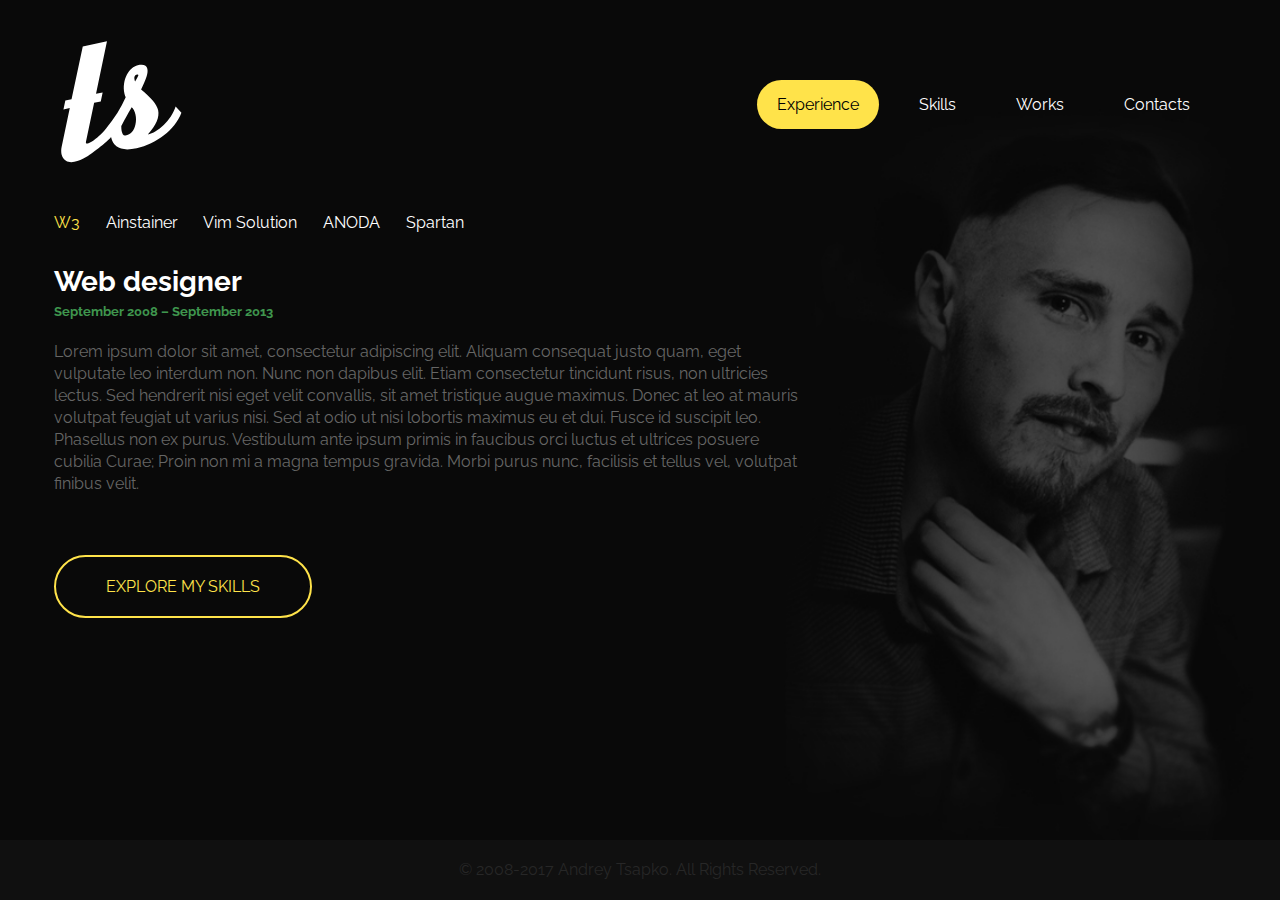
==== experience.html @ 204df2f4 "experience page created" ====
<!DOCTYPE html>
<html lang="en">
<head>
    <meta charset="UTF-8">
    <meta name="viewport" content="width=device-width, initial-scale=1.0">
    <meta http-equiv="X-UA-Compatible" content="ie=edge">
    <title>Andrey Tsapko personal page</title>
    <link href="css/main.css" rel="stylesheet">
    <link href="https://fonts.googleapis.com/css?family=Raleway" rel="stylesheet">
</head>
<body>

    <!-- header -->
    <div id="main-header-wrapper">
      <header id="main-header">
        <!-- logo desktop -->
        <div class="logo-desktop">
            <a href="/">
                <svg version="1.1" id="Layer_1" xmlns="http://www.w3.org/2000/svg" xmlns:xlink="http://www.w3.org/1999/xlink" x="0px" y="0px" width="122px" viewBox="0 0 68.5 68.938" enable-background="new 0 0 68.5 68.938" xml:space="preserve">
                    <g>
                        <g>
                            <path fill="#ffffff" d="M62.212,42.963c-1.188,1.773-2.513,3.356-3.978,4.748s-2.976,2.563-4.538,3.506
                            c-1.561,0.946-3.028,1.568-4.398,1.866c4.728-5.159,6.66-9.736,5.79-13.731c-0.675-3.101-3.86-6.95-9.553-11.548
                            c0.757-1.595,1.392-2.987,1.909-4.173c0.515-1.186,0.907-2.234,1.177-3.148c0.27-0.911,0.442-1.707,0.517-2.385
                            c0.073-0.675,0.041-1.33-0.096-1.962c-0.435-1.996-2.234-2.653-5.397-1.964c-1.16,0.253-2.286,0.856-3.375,1.808
                            c-1.089,0.954-2.005,2.144-2.743,3.57c-0.738,1.428-1.254,3.054-1.546,4.878c-0.294,1.827-0.221,3.738,0.212,5.734
                            c0.161,0.738,0.388,1.402,0.684,1.999c-2.515,5.79-6.219,11.704-11.114,17.741c-2.766,3.412-5.753,5.726-6.944,6.59
                            c-1.192,0.866-2.262,1.4-3.212,1.608c-0.633,0.137-0.995-0.002-1.087-0.425c0.051-0.011,0.073-0.043,0.062-0.096
                            c-0.034-0.159-0.036-0.294-0.006-0.412l4.593-21.894l3.716-0.808l1.059-5.02l-3.716,0.808l6.148-29.582l-13.6,2.961L6.468,33.251
                            L2.99,34.008l-1.059,5.02l3.558-0.774L0.895,60.148c-0.167,0.753-0.244,1.486-0.225,2.196c0.017,0.712,0.077,1.304,0.18,1.778
                            c0.354,1.63,1.186,2.852,2.496,3.669c1.308,0.817,2.886,1.023,4.733,0.622c2.162-0.47,4.441-1.407,6.843-2.811
                            c1.066-0.624,12.281-8.698,13.72-11.164l0.051,0.236c1.282,5.889,6.06,7.93,14.337,6.129c2.741-0.596,5.423-1.525,8.048-2.786
                            c2.625-1.259,5.046-2.751,7.267-4.473c2.219-1.722,4.184-3.663,5.895-5.826c1.709-2.162,3.021-4.443,3.935-6.845l-3.247-3.504
                            C64.304,39.326,63.397,41.189,62.212,42.963z M42.35,47.41c-0.738,3.463-2.608,5.524-5.612,6.176
                            c-1.001,0.219-1.696-0.566-2.086-2.355c-0.103-0.474-0.167-0.954-0.191-1.445c-0.024-0.491-0.041-1.01-0.049-1.559
                            c1.252-2.365,2.365-4.409,3.343-6.137c0.976-1.726,1.803-3.187,2.483-4.381c1.021,0.879,1.731,2.239,2.129,4.079
                            C42.792,43.735,42.785,45.609,42.35,47.41z M42.161,23.335c-0.099-0.197-0.167-0.39-0.208-0.575
                            c-0.041-0.184-0.077-0.354-0.112-0.513c-0.354-1.63,0.127-2.588,1.445-2.876c0.42-0.092,0.66-0.006,0.718,0.257
                            C44.061,19.893,43.446,21.128,42.161,23.335z"/>
                        </g>
                    </g>
                </svg>
            </a>
        </div>
        <!-- logo mobile -->
        <input type="checkbox" id="logo-mobile-checkbox">
        <label for="logo-mobile-checkbox" class="logo-mobile">
            <svg version="1.1" id="Layer_1" xmlns="http://www.w3.org/2000/svg" xmlns:xlink="http://www.w3.org/1999/xlink" x="0px" y="0px" width="30px" viewBox="0 0 68.5 68.938" enable-background="new 0 0 68.5 68.938" xml:space="preserve">
                <g>
                    <g>
                        <path fill="#ffffff" d="M62.212,42.963c-1.188,1.773-2.513,3.356-3.978,4.748s-2.976,2.563-4.538,3.506
                        c-1.561,0.946-3.028,1.568-4.398,1.866c4.728-5.159,6.66-9.736,5.79-13.731c-0.675-3.101-3.86-6.95-9.553-11.548
                        c0.757-1.595,1.392-2.987,1.909-4.173c0.515-1.186,0.907-2.234,1.177-3.148c0.27-0.911,0.442-1.707,0.517-2.385
                        c0.073-0.675,0.041-1.33-0.096-1.962c-0.435-1.996-2.234-2.653-5.397-1.964c-1.16,0.253-2.286,0.856-3.375,1.808
                        c-1.089,0.954-2.005,2.144-2.743,3.57c-0.738,1.428-1.254,3.054-1.546,4.878c-0.294,1.827-0.221,3.738,0.212,5.734
                        c0.161,0.738,0.388,1.402,0.684,1.999c-2.515,5.79-6.219,11.704-11.114,17.741c-2.766,3.412-5.753,5.726-6.944,6.59
                        c-1.192,0.866-2.262,1.4-3.212,1.608c-0.633,0.137-0.995-0.002-1.087-0.425c0.051-0.011,0.073-0.043,0.062-0.096
                        c-0.034-0.159-0.036-0.294-0.006-0.412l4.593-21.894l3.716-0.808l1.059-5.02l-3.716,0.808l6.148-29.582l-13.6,2.961L6.468,33.251
                        L2.99,34.008l-1.059,5.02l3.558-0.774L0.895,60.148c-0.167,0.753-0.244,1.486-0.225,2.196c0.017,0.712,0.077,1.304,0.18,1.778
                        c0.354,1.63,1.186,2.852,2.496,3.669c1.308,0.817,2.886,1.023,4.733,0.622c2.162-0.47,4.441-1.407,6.843-2.811
                        c1.066-0.624,12.281-8.698,13.72-11.164l0.051,0.236c1.282,5.889,6.06,7.93,14.337,6.129c2.741-0.596,5.423-1.525,8.048-2.786
                        c2.625-1.259,5.046-2.751,7.267-4.473c2.219-1.722,4.184-3.663,5.895-5.826c1.709-2.162,3.021-4.443,3.935-6.845l-3.247-3.504
                        C64.304,39.326,63.397,41.189,62.212,42.963z M42.35,47.41c-0.738,3.463-2.608,5.524-5.612,6.176
                        c-1.001,0.219-1.696-0.566-2.086-2.355c-0.103-0.474-0.167-0.954-0.191-1.445c-0.024-0.491-0.041-1.01-0.049-1.559
                        c1.252-2.365,2.365-4.409,3.343-6.137c0.976-1.726,1.803-3.187,2.483-4.381c1.021,0.879,1.731,2.239,2.129,4.079
                        C42.792,43.735,42.785,45.609,42.35,47.41z M42.161,23.335c-0.099-0.197-0.167-0.39-0.208-0.575
                        c-0.041-0.184-0.077-0.354-0.112-0.513c-0.354-1.63,0.127-2.588,1.445-2.876c0.42-0.092,0.66-0.006,0.718,0.257
                        C44.061,19.893,43.446,21.128,42.161,23.335z"/>
                     </g>
                </g>
            </svg>
        </label>
        <!-- main nav -->
        <nav id="main-topnav">
            <ul>
                <li><a class="active" href="experience.html">Experience</a></li>
                <li><a href="skills.html">Skills</a></li>
                <li><a href="works.html">Works</a></li>
                <li><a href="contacts.html">Contacts</a></li>
            </ul>
        </nav>
      </header>
    </div>

    <!-- content section -->
    <div id="content-section">
        <div class="experience-section">
            <input type="radio" name="tabs" checked="checked" id="w3"/><label for="w3">W3</label>
            <input type="radio" name="tabs" id="ainstainer"/><label for="ainstainer">Ainstainer</label>
            <input type="radio" name="tabs" id="vim-solution"/><label for="vim-solution">Vim Solution</label>
            <input type="radio" name="tabs" id="anoda"/><label for="anoda">ANODA</label>
            <input type="radio" name="tabs" id="spartan"/><label for="spartan">Spartan</label>
            <div class="tabs">
                <h3>Web designer</h3>
                <h5>September 2008 – September 2013</h5>
                <p>Lorem ipsum dolor sit amet, consectetur adipiscing elit. Aliquam consequat justo quam, eget vulputate leo interdum non. Nunc non dapibus elit. Etiam consectetur tincidunt risus, non ultricies lectus. Sed hendrerit nisi eget velit convallis, sit amet tristique augue maximus. Donec at leo at mauris volutpat feugiat ut varius nisi. Sed at odio ut nisi lobortis maximus eu et dui. Fusce id suscipit leo. Phasellus non ex purus. Vestibulum ante ipsum primis in faucibus orci luctus et ultrices posuere cubilia Curae; Proin non mi a magna tempus gravida. Morbi purus nunc, facilisis et tellus vel, volutpat finibus velit.</p>
            </div>
            <div class="tabs">
                <h3>Web designer</h3>
                <h5>September 2013 – December 2013</h5>
                <p>Lorem ipsum dolor sit amet, consectetur adipiscing elit. Aliquam consequat justo quam, eget vulputate leo interdum non. Nunc non dapibus elit. Etiam consectetur tincidunt risus, non ultricies lectus. Sed hendrerit nisi eget velit convallis, sit amet tristique augue maximus. Donec at leo at mauris volutpat feugiat ut varius nisi. Sed at odio ut nisi lobortis maximus eu et dui. Fusce id suscipit leo. Phasellus non ex purus. Vestibulum ante ipsum primis in faucibus orci luctus et ultrices posuere cubilia Curae; Proin non mi a magna tempus gravida. Morbi purus nunc, facilisis et tellus vel, volutpat finibus velit.</p>
            </div>
            <div class="tabs">
                <h3>Web designer</h3>
                <h5>December 2013 – May 2014</h5>
                <p>Lorem ipsum dolor sit amet, consectetur adipiscing elit. Aliquam consequat justo quam, eget vulputate leo interdum non. Nunc non dapibus elit. Etiam consectetur tincidunt risus, non ultricies lectus. Sed hendrerit nisi eget velit convallis, sit amet tristique augue maximus. Donec at leo at mauris volutpat feugiat ut varius nisi. Sed at odio ut nisi lobortis maximus eu et dui. Fusce id suscipit leo. Phasellus non ex purus. Vestibulum ante ipsum primis in faucibus orci luctus et ultrices posuere cubilia Curae; Proin non mi a magna tempus gravida. Morbi purus nunc, facilisis et tellus vel, volutpat finibus velit.</p>
            </div>
            <div class="tabs">
                <h3>UI designer</h3>
                <h5>June 2014 – March 2015</h5>
                <p>Lorem ipsum dolor sit amet, consectetur adipiscing elit. Aliquam consequat justo quam, eget vulputate leo interdum non. Nunc non dapibus elit. Etiam consectetur tincidunt risus, non ultricies lectus. Sed hendrerit nisi eget velit convallis, sit amet tristique augue maximus. Donec at leo at mauris volutpat feugiat ut varius nisi. Sed at odio ut nisi lobortis maximus eu et dui. Fusce id suscipit leo. Phasellus non ex purus. Vestibulum ante ipsum primis in faucibus orci luctus et ultrices posuere cubilia Curae; Proin non mi a magna tempus gravida. Morbi purus nunc, facilisis et tellus vel, volutpat finibus velit.</p>
            </div>
            <div class="tabs">
                <h3>UI/UX designer</h3>
                <h5>July 2015 – July 2017</h5>
                <p>Lorem ipsum dolor sit amet, consectetur adipiscing elit. Aliquam consequat justo quam, eget vulputate leo interdum non. Nunc non dapibus elit. Etiam consectetur tincidunt risus, non ultricies lectus. Sed hendrerit nisi eget velit convallis, sit amet tristique augue maximus. Donec at leo at mauris volutpat feugiat ut varius nisi. Sed at odio ut nisi lobortis maximus eu et dui. Fusce id suscipit leo. Phasellus non ex purus. Vestibulum ante ipsum primis in faucibus orci luctus et ultrices posuere cubilia Curae; Proin non mi a magna tempus gravida. Morbi purus nunc, facilisis et tellus vel, volutpat finibus velit.</p>
            </div>
        </div>
        <div class="but-section">
            <a href="skills.html" class="btn-nav">Explore my Skills</a>
        </div>
    </div>

    <!-- footer -->
    <div class="footer-wrapper">
        <footer class="footer">
            <p class="text-muted-footer">© 2008-2017 Andrey Tsapko. All Rights Reserved.</p>
        </footer>
    </div>

<script src="js/main.js"></script>
</body>
</html>
---- css/main.css ----
/* colors */
/* global */
html {
  position: relative;
  min-height: 100%;
}
html body {
  font-family: 'Raleway', sans-serif;
  /* Margin bottom by footer height */
  margin: 0 0 60px;
  background: url('/images/main-bg.jpg') no-repeat center center fixed;
  background-size: cover;
}
/* header section*/
#main-header {
  width: 100%;
  background: transparent;
  /* logo */
  /* main nav */
}
#main-header #logo-mobile-checkbox {
  display: none;
}
#main-header .logo-desktop {
  margin: 40px 60px;
  display: block;
  float: left;
}
#main-header .logo-mobile {
  visibility: hidden;
  padding: 20px;
  position: absolute;
  right: 10%;
  bottom: 10%;
  background: #aaa;
  border-radius: 50%;
}
#main-header #main-topnav ul {
  margin: 0;
  padding: 80px 60px;
  list-style: none;
  display: flex;
  justify-content: flex-end;
}
#main-header #main-topnav ul li {
  margin: 0 10px;
}
#main-header #main-topnav ul li a {
  display: block;
  padding: 15px 20px;
  color: #fff;
  text-decoration: none;
}
#main-header #main-topnav ul li a:hover {
  background-color: #ffe34a;
  border-radius: 80px;
  color: #000;
  transition: All 0.3s ease;
}
#main-header #main-topnav ul li .active {
  background-color: #ffe34a;
  border-radius: 80px;
  color: #000;
}
/* content section */
#content-section {
  max-width: 752px;
  margin: 0 54px 60px;
  /* hello section */
  /* experience section */
  /* skills section */
  /* works section */
  /* btn section */
}
#content-section .hello-section h1 {
  margin: 0;
  font-size: 54px;
  color: #fff;
  font-weight: 100;
}
#content-section .hello-section h2 {
  margin-top: 7px;
  color: #3f964e;
}
#content-section .hello-section p {
  line-height: 22px;
  color: #666665;
}
#content-section .experience-section div h3 {
  color: #fff;
  font-size: 28px;
  margin-bottom: 0;
}
#content-section .experience-section div h5 {
  margin-top: 6px;
  color: #3f964e;
}
#content-section .experience-section div p {
  color: #666665;
  line-height: 22px;
}
#content-section .experience-section > div,
#content-section .experience-section > input {
  display: none;
}
#content-section .experience-section label {
  padding: 0 22px 0 0;
  line-height: 28px;
  cursor: pointer;
  position: relative;
  color: #fff;
  background: transparent;
}
#content-section .experience-section input[type="radio"]:checked + label {
  color: #ffe34a;
}
#content-section .experience-section > input:nth-of-type(1):checked ~ div:nth-of-type(1),
#content-section .experience-section > input:nth-of-type(2):checked ~ div:nth-of-type(2),
#content-section .experience-section > input:nth-of-type(3):checked ~ div:nth-of-type(3),
#content-section .experience-section > input:nth-of-type(4):checked ~ div:nth-of-type(4),
#content-section .experience-section > input:nth-of-type(5):checked ~ div:nth-of-type(5) {
  display: block;
}
#content-section div.but-section {
  padding: 22px 0;
  margin: 60px 0 120px;
}
#content-section div.but-section a.btn-nav {
  color: #ffe34a;
  background-color: transparent;
  border: 2px solid #ffe34a;
  border-radius: 80px;
  margin-top: 40px;
  padding: 20px 50px;
  text-transform: uppercase;
  text-decoration: none;
}
#content-section div.but-section a.btn-nav:hover {
  color: #000;
  background-color: #ffe34a;
  border: 2px solid #ffe34a;
  transition: All 0.3s ease;
}
/* media queries */
@media (max-width: 768px) {
  #main-header {
    /* logo */
    /* main nav */
  }
  #main-header .logo-desktop {
    visibility: hidden;
  }
  #main-header .logo-mobile {
    visibility: visible;
    z-index: 50;
  }
  #main-header #main-topnav {
    width: 100%;
    height: 100%;
    position: fixed;
    background-color: rgba(0, 0, 0, 0.7);
    opacity: 0;
    visibility: hidden;
    cursor: pointer;
    transition: all .3s ease;
  }
  #main-header #main-topnav ul {
    display: block;
    margin: 30%;
    text-align: center;
  }
  #main-header #logo-mobile-checkbox:checked ~ #main-topnav {
    opacity: 1;
    visibility: visible;
  }
}
/* footer */
.footer {
  position: absolute;
  bottom: 0;
  width: 100%;
  /* Set the fixed height of the footer here */
  height: 60px;
  background-color: #101010;
}
.footer .text-muted-footer {
  color: #272727;
  text-align: center;
  padding: 6px;
  margin: 14px;
}
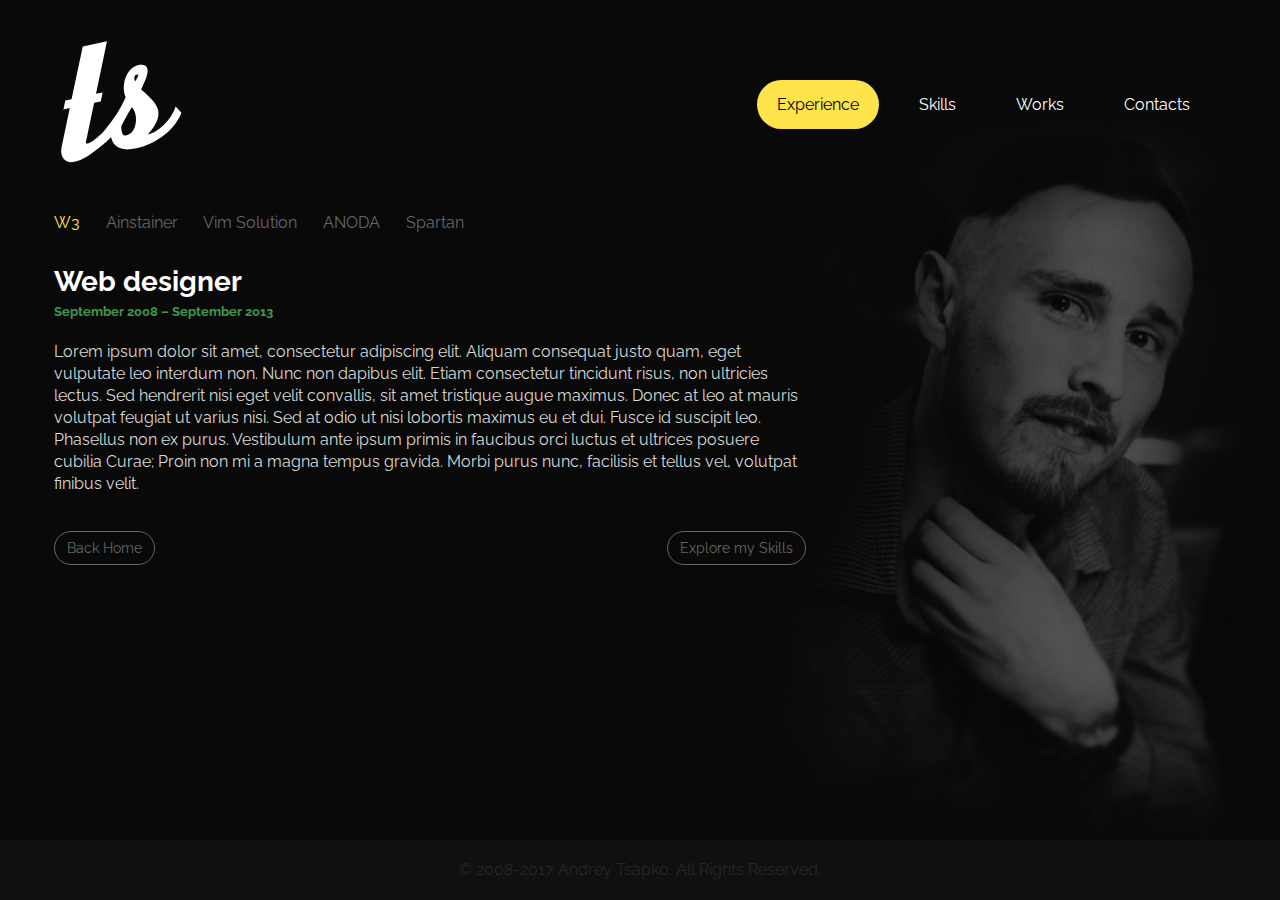
==== commit eefd1c82: "works page created" ====
--- a/experience.html
+++ b/experience.html
@@ -90,26 +90,36 @@
             <input type="radio" name="tabs" id="vim-solution"/><label for="vim-solution">Vim Solution</label>
             <input type="radio" name="tabs" id="anoda"/><label for="anoda">ANODA</label>
             <input type="radio" name="tabs" id="spartan"/><label for="spartan">Spartan</label>
+
+            <!-- W3 -->
             <div class="tabs">
                 <h3>Web designer</h3>
                 <h5>September 2008 – September 2013</h5>
                 <p>Lorem ipsum dolor sit amet, consectetur adipiscing elit. Aliquam consequat justo quam, eget vulputate leo interdum non. Nunc non dapibus elit. Etiam consectetur tincidunt risus, non ultricies lectus. Sed hendrerit nisi eget velit convallis, sit amet tristique augue maximus. Donec at leo at mauris volutpat feugiat ut varius nisi. Sed at odio ut nisi lobortis maximus eu et dui. Fusce id suscipit leo. Phasellus non ex purus. Vestibulum ante ipsum primis in faucibus orci luctus et ultrices posuere cubilia Curae; Proin non mi a magna tempus gravida. Morbi purus nunc, facilisis et tellus vel, volutpat finibus velit.</p>
             </div>
+
+            <!-- Ainstainer -->
             <div class="tabs">
                 <h3>Web designer</h3>
                 <h5>September 2013 – December 2013</h5>
                 <p>Lorem ipsum dolor sit amet, consectetur adipiscing elit. Aliquam consequat justo quam, eget vulputate leo interdum non. Nunc non dapibus elit. Etiam consectetur tincidunt risus, non ultricies lectus. Sed hendrerit nisi eget velit convallis, sit amet tristique augue maximus. Donec at leo at mauris volutpat feugiat ut varius nisi. Sed at odio ut nisi lobortis maximus eu et dui. Fusce id suscipit leo. Phasellus non ex purus. Vestibulum ante ipsum primis in faucibus orci luctus et ultrices posuere cubilia Curae; Proin non mi a magna tempus gravida. Morbi purus nunc, facilisis et tellus vel, volutpat finibus velit.</p>
             </div>
+
+            <!-- Vim Solution -->
             <div class="tabs">
                 <h3>Web designer</h3>
                 <h5>December 2013 – May 2014</h5>
                 <p>Lorem ipsum dolor sit amet, consectetur adipiscing elit. Aliquam consequat justo quam, eget vulputate leo interdum non. Nunc non dapibus elit. Etiam consectetur tincidunt risus, non ultricies lectus. Sed hendrerit nisi eget velit convallis, sit amet tristique augue maximus. Donec at leo at mauris volutpat feugiat ut varius nisi. Sed at odio ut nisi lobortis maximus eu et dui. Fusce id suscipit leo. Phasellus non ex purus. Vestibulum ante ipsum primis in faucibus orci luctus et ultrices posuere cubilia Curae; Proin non mi a magna tempus gravida. Morbi purus nunc, facilisis et tellus vel, volutpat finibus velit.</p>
             </div>
+
+            <!-- ANODA -->
             <div class="tabs">
                 <h3>UI designer</h3>
                 <h5>June 2014 – March 2015</h5>
                 <p>Lorem ipsum dolor sit amet, consectetur adipiscing elit. Aliquam consequat justo quam, eget vulputate leo interdum non. Nunc non dapibus elit. Etiam consectetur tincidunt risus, non ultricies lectus. Sed hendrerit nisi eget velit convallis, sit amet tristique augue maximus. Donec at leo at mauris volutpat feugiat ut varius nisi. Sed at odio ut nisi lobortis maximus eu et dui. Fusce id suscipit leo. Phasellus non ex purus. Vestibulum ante ipsum primis in faucibus orci luctus et ultrices posuere cubilia Curae; Proin non mi a magna tempus gravida. Morbi purus nunc, facilisis et tellus vel, volutpat finibus velit.</p>
             </div>
+
+            <!-- Spartan -->
             <div class="tabs">
                 <h3>UI/UX designer</h3>
                 <h5>July 2015 – July 2017</h5>
@@ -117,7 +127,8 @@
             </div>
         </div>
         <div class="but-section">
-            <a href="skills.html" class="btn-nav">Explore my Skills</a>
+            <a href="index.html" class="btn-nav-left">Back Home</a>
+            <a href="skills.html" class="btn-nav-right">Explore my Skills</a>
         </div>
     </div>
 
--- a/css/main.css
+++ b/css/main.css
@@ -84,7 +84,7 @@
 }
 #content-section .hello-section p {
   line-height: 22px;
-  color: #666665;
+  color: #d8d8d8;
 }
 #content-section .experience-section div h3 {
   color: #fff;
@@ -96,7 +96,7 @@
   color: #3f964e;
 }
 #content-section .experience-section div p {
-  color: #666665;
+  color: #d8d8d8;
   line-height: 22px;
 }
 #content-section .experience-section > div,
@@ -108,8 +108,12 @@
   line-height: 28px;
   cursor: pointer;
   position: relative;
-  color: #fff;
-  background: transparent;
+  color: #666665;
+  background: transparent;
+}
+#content-section .experience-section label:hover {
+  color: #ffe34a;
+  transition: All 0.3s ease;
 }
 #content-section .experience-section input[type="radio"]:checked + label {
   color: #ffe34a;
@@ -121,24 +125,184 @@
 #content-section .experience-section > input:nth-of-type(5):checked ~ div:nth-of-type(5) {
   display: block;
 }
+#content-section .skills-section div h3 {
+  font-weight: 100;
+  color: #fff;
+  font-size: 28px;
+  margin-bottom: 0;
+}
+#content-section .skills-section div h5 {
+  margin-top: 6px;
+  color: #3f964e;
+}
+#content-section .skills-section > div,
+#content-section .skills-section > input {
+  display: none;
+}
+#content-section .skills-section label {
+  padding: 0 22px 0 0;
+  line-height: 28px;
+  cursor: pointer;
+  position: relative;
+  color: #666665;
+  background: transparent;
+}
+#content-section .skills-section label:hover {
+  color: #ffe34a;
+  transition: All 0.3s ease;
+}
+#content-section .skills-section input[type="radio"]:checked + label {
+  color: #ffe34a;
+}
+#content-section .skills-section > input:nth-of-type(1):checked ~ div:nth-of-type(1),
+#content-section .skills-section > input:nth-of-type(2):checked ~ div:nth-of-type(2),
+#content-section .skills-section > input:nth-of-type(3):checked ~ div:nth-of-type(3),
+#content-section .skills-section > input:nth-of-type(4):checked ~ div:nth-of-type(4) {
+  display: flex;
+}
+#content-section .skills-section > input:nth-of-type(1):checked ~ div:nth-of-type(1) div,
+#content-section .skills-section > input:nth-of-type(2):checked ~ div:nth-of-type(2) div,
+#content-section .skills-section > input:nth-of-type(3):checked ~ div:nth-of-type(3) div,
+#content-section .skills-section > input:nth-of-type(4):checked ~ div:nth-of-type(4) div {
+  margin-right: 72px;
+}
+#content-section .works-section {
+  /* slider */
+}
+#content-section .works-section div h3 {
+  font-weight: 100;
+  color: #fff;
+  font-size: 28px;
+  margin-bottom: 0;
+}
+#content-section .works-section div h5 {
+  margin-top: 6px;
+  color: #3f964e;
+}
+#content-section .works-section div p {
+  color: #d8d8d8;
+  line-height: 22px;
+}
+#content-section .works-section .slides-wrapper {
+  position: relative;
+  margin: 20px 0;
+}
+#content-section .works-section .slides-wrapper .slide-text {
+  margin: 0 30px;
+}
+#content-section .works-section .slides-wrapper .slide-text h3 {
+  margin-top: 0;
+}
+#content-section .works-section .slides-wrapper .slide-text .view-btn {
+  font-size: 22px;
+  color: #666665;
+  text-decoration: none;
+}
+#content-section .works-section .slides-wrapper .slide-text .view-btn:hover {
+  color: #ffe34a;
+  transition: All 0.3s ease;
+}
+#content-section .works-section .slides-wrapper .slides1 img,
+#content-section .works-section .slides-wrapper .slides2 img,
+#content-section .works-section .slides-wrapper .slides3 img,
+#content-section .works-section .slides-wrapper .slides4 img {
+  border-radius: 18px;
+  width: 232px;
+  height: 232px;
+}
+#content-section .works-section .slides-wrapper button.slide-btn-left {
+  cursor: pointer;
+  background: transparent;
+  border: 0;
+  width: 52px;
+  position: absolute;
+  top: 100px;
+  left: -52px;
+}
+#content-section .works-section .slides-wrapper button.slide-btn-right {
+  cursor: pointer;
+  background: transparent;
+  border: 0;
+  width: 52px;
+  position: absolute;
+  top: 100px;
+  right: -22px;
+}
+#content-section .works-section > div,
+#content-section .works-section > input {
+  display: none;
+}
+#content-section .works-section label {
+  padding: 0 22px 0 0;
+  line-height: 28px;
+  cursor: pointer;
+  position: relative;
+  color: #666665;
+  background: transparent;
+}
+#content-section .works-section label:hover {
+  color: #ffe34a;
+  transition: All 0.3s ease;
+}
+#content-section .works-section input[type="radio"]:checked + label {
+  color: #ffe34a;
+}
+#content-section .works-section > input:nth-of-type(1):checked ~ div:nth-of-type(1),
+#content-section .works-section > input:nth-of-type(2):checked ~ div:nth-of-type(2),
+#content-section .works-section > input:nth-of-type(3):checked ~ div:nth-of-type(3),
+#content-section .works-section > input:nth-of-type(4):checked ~ div:nth-of-type(4) {
+  display: block;
+}
 #content-section div.but-section {
-  padding: 22px 0;
-  margin: 60px 0 120px;
-}
-#content-section div.but-section a.btn-nav {
+  margin: 0 0 120px;
+  display: flex;
+}
+#content-section div.but-section a.btn-main {
   color: #ffe34a;
   background-color: transparent;
   border: 2px solid #ffe34a;
   border-radius: 80px;
   margin-top: 40px;
   padding: 20px 50px;
-  text-transform: uppercase;
-  text-decoration: none;
-}
-#content-section div.but-section a.btn-nav:hover {
+  text-decoration: none;
+}
+#content-section div.but-section a.btn-main:hover {
   color: #000;
   background-color: #ffe34a;
   border: 2px solid #ffe34a;
+  transition: All 0.3s ease;
+}
+#content-section div.but-section a.btn-nav-left {
+  font-size: 14px;
+  color: #666665;
+  background-color: transparent;
+  border: 1px solid #666665;
+  border-radius: 80px;
+  margin-top: 20px;
+  padding: 8px 12px;
+  text-decoration: none;
+}
+#content-section div.but-section a.btn-nav-left:hover {
+  color: #000;
+  background-color: #ffe34a;
+  border: 1px solid #ffe34a;
+  transition: All 0.3s ease;
+}
+#content-section div.but-section a.btn-nav-right {
+  font-size: 14px;
+  color: #666665;
+  background-color: transparent;
+  border: 1px solid #666665;
+  border-radius: 80px;
+  margin-top: 20px;
+  margin-left: auto;
+  padding: 8px 12px;
+  text-decoration: none;
+}
+#content-section div.but-section a.btn-nav-right:hover {
+  color: #000;
+  background-color: #ffe34a;
+  border: 1px solid #ffe34a;
   transition: All 0.3s ease;
 }
 /* media queries */
